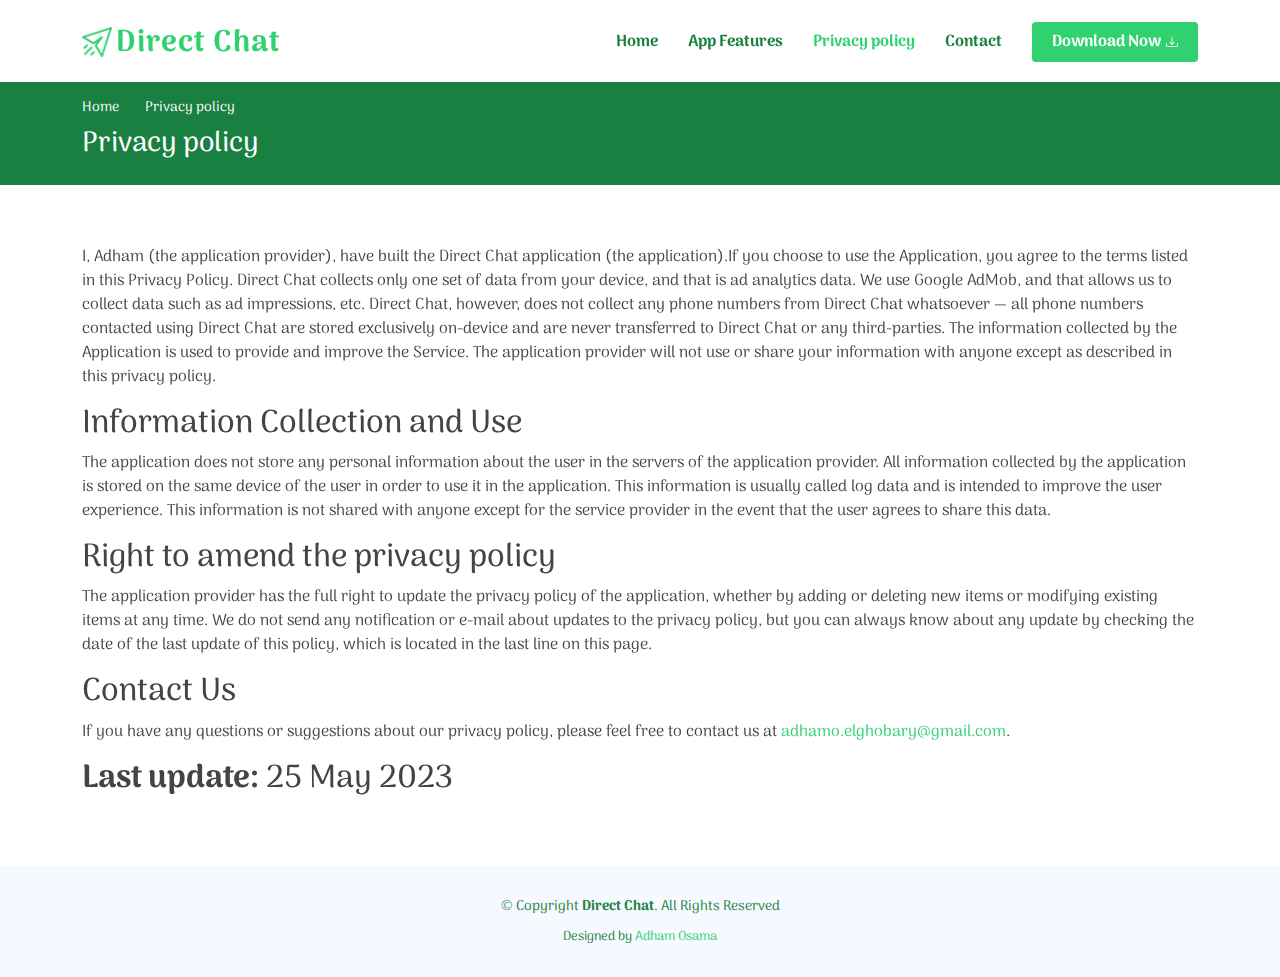
==== privacy.html @ 71d844eb "Direct Chat" ====
<!DOCTYPE html>
<html lang="en">

<head>
  <meta charset="utf-8">
  <meta content="width=device-width, initial-scale=1.0" name="viewport">

  <title>Privacy policy - Direct Chat</title>
  <meta content="" name="description">
  <meta content="" name="keywords">

  <!-- Favicons -->
  <link href="assets/img/favicon.png" rel="icon">
  <link href="assets/img/apple-touch-icon.png" rel="apple-touch-icon">

  <!-- Google Fonts -->
  <link
    href="https://fonts.googleapis.com/css?family=Open+Sans:300,300i,400,400i,600,600i,700,700i|Arima:300,300i,400,400i,600,600i,700,700i|Poppins:300,300i,400,400i,500,500i,600,600i,700,700i"
    rel="stylesheet">

  <!-- Vendor CSS Files -->
  <link href="assets/vendor/aos/aos.css" rel="stylesheet">
  <link href="assets/vendor/bootstrap/css/bootstrap.min.css" rel="stylesheet">
  <link href="assets/vendor/bootstrap-icons/bootstrap-icons.css" rel="stylesheet">
  <link href="assets/vendor/glightbox/css/glightbox.min.css" rel="stylesheet">
  <link href="assets/vendor/remixicon/remixicon.css" rel="stylesheet">
  <link href="assets/vendor/swiper/swiper-bundle.min.css" rel="stylesheet">

  <!-- Template Main CSS File -->
  <link href="assets/css/style.css" rel="stylesheet">

</head>

<body>

  <!-- ======= Header ======= -->
  <header id="header" class="header fixed-top">
    <div class="container-fluid container-xl d-flex align-items-center justify-content-between">

      <a href="index.html" class="logo d-flex align-items-center">
        <img src="assets/img/log22o.png" alt="">
        <span>Direct Chat</span>
      </a>

      <nav id="navbar" class="navbar">
        <ul>
          <li><a href="index.html#hero">Home</a></li>
          <li><a class="nav-link scrollto" href="index.html#features">App Features</a></li>
          <li><a class="nav-link scrollto active" href="privacy.html">Privacy policy</a></li>
          <li><a class="nav-link scrollto" href="index.html#contact">Contact</a></li>
          <li><a class="getstarted scrollto"
              href="https://drive.google.com/u/0/uc?id=1XDtIHrwUkRfr_IU_y_qxEzrRKL7dYZ4J&export=download">Download Now<i
                class="bi bi-download"></i></a> </i></li>
        </ul>
        <i class="bi bi-list mobile-nav-toggle"></i>
      </nav><!-- .navbar -->

    </div>
  </header><!-- End Header -->

  <main id="main">

    <!-- ======= Breadcrumbs ======= -->
    <section class="breadcrumbs">
      <div class="container">

        <ol>
          <li><a href="index.html">Home</a></li>
          <li>Privacy policy</li>
        </ol>
        <h2>Privacy policy</h2>

      </div>
    </section><!-- End Breadcrumbs -->

    <section class="inner-page" data-aos="fade-up">
      <div class="container">
        <p>I, Adham (the application provider), have built the Direct Chat application (the application).If you choose
          to use the Application, you agree to the terms listed in this Privacy Policy.
          Direct Chat collects only one set of data from your device, and that is ad analytics data. We use Google
          AdMob, and that
          allows us to collect data such as ad impressions, etc. Direct Chat, however, does not collect any phone
          numbers
          from Direct Chat whatsoever — all phone numbers contacted using Direct Chat are stored exclusively on-device
          and
          are never transferred to Direct Chat or any third-parties.
          The information collected by the
          Application is used to provide and improve the Service. The application provider will not use or share your
          information with anyone except as described in this privacy policy.
        </p>
        <h2>Information Collection and Use</h2>
        <p>
          The application does not store any personal information about the user in the servers of the application
          provider. All information collected by the application is stored on the same device of the user in order to
          use it in the application. This information is usually called log data and is intended to improve the user
          experience. This information is not shared with anyone except for the service provider in the event that the
          user agrees to share this data.
        </p>
        <h2>Right to amend the privacy policy</h2>
        <p>
          The application provider has the full right to update the privacy policy of the application, whether by adding
          or deleting new items or modifying existing items at any time. We do not send any notification or e-mail about
          updates to the privacy policy, but you can always know about any update by checking the date of the last
          update of this policy, which is located in the last line on this page.
        </p>
        <h2>Contact Us</h2>
        <p>
          If you have any questions or suggestions about our privacy policy, please feel free to contact us at
          <a data-auto-recognition="true" href="mailto:adhamo.elghobary@gmail.com">adhamo.elghobary@gmail.com</a>.
        </p>
        <h2><strong>Last update: </strong><span>25 May 2023</span></h2>
      </div>
    </section>

  </main><!-- End #main -->

  <!-- ======= Footer ======= -->
  <footer id="footer" class="footer">
    <div class="container">
      <div class="copyright">
        &copy; Copyright <strong><span>Direct Chat</span></strong>. All Rights Reserved
      </div>
      <div class="credits">
        Designed by <a href="https://www.instagram.com/adham_oe" target="_blank">Adham Osama</a>
      </div>
    </div>
  </footer><!-- End Footer -->

  <a href="#" class="back-to-top d-flex align-items-center justify-content-center"><i
      class="bi bi-arrow-up-short"></i></a>

  <!-- Vendor JS Files -->
  <script src="assets/vendor/purecounter/purecounter_vanilla.js"></script>
  <script src="assets/vendor/aos/aos.js"></script>
  <script src="assets/vendor/bootstrap/js/bootstrap.bundle.min.js"></script>
  <script src="assets/vendor/glightbox/js/glightbox.min.js"></script>
  <script src="assets/vendor/isotope-layout/isotope.pkgd.min.js"></script>
  <script src="assets/vendor/swiper/swiper-bundle.min.js"></script>
  <script src="assets/vendor/php-email-form/validate.js"></script>

  <!-- Template Main JS File -->
  <script src="assets/js/main.js"></script>

</body>

</html>
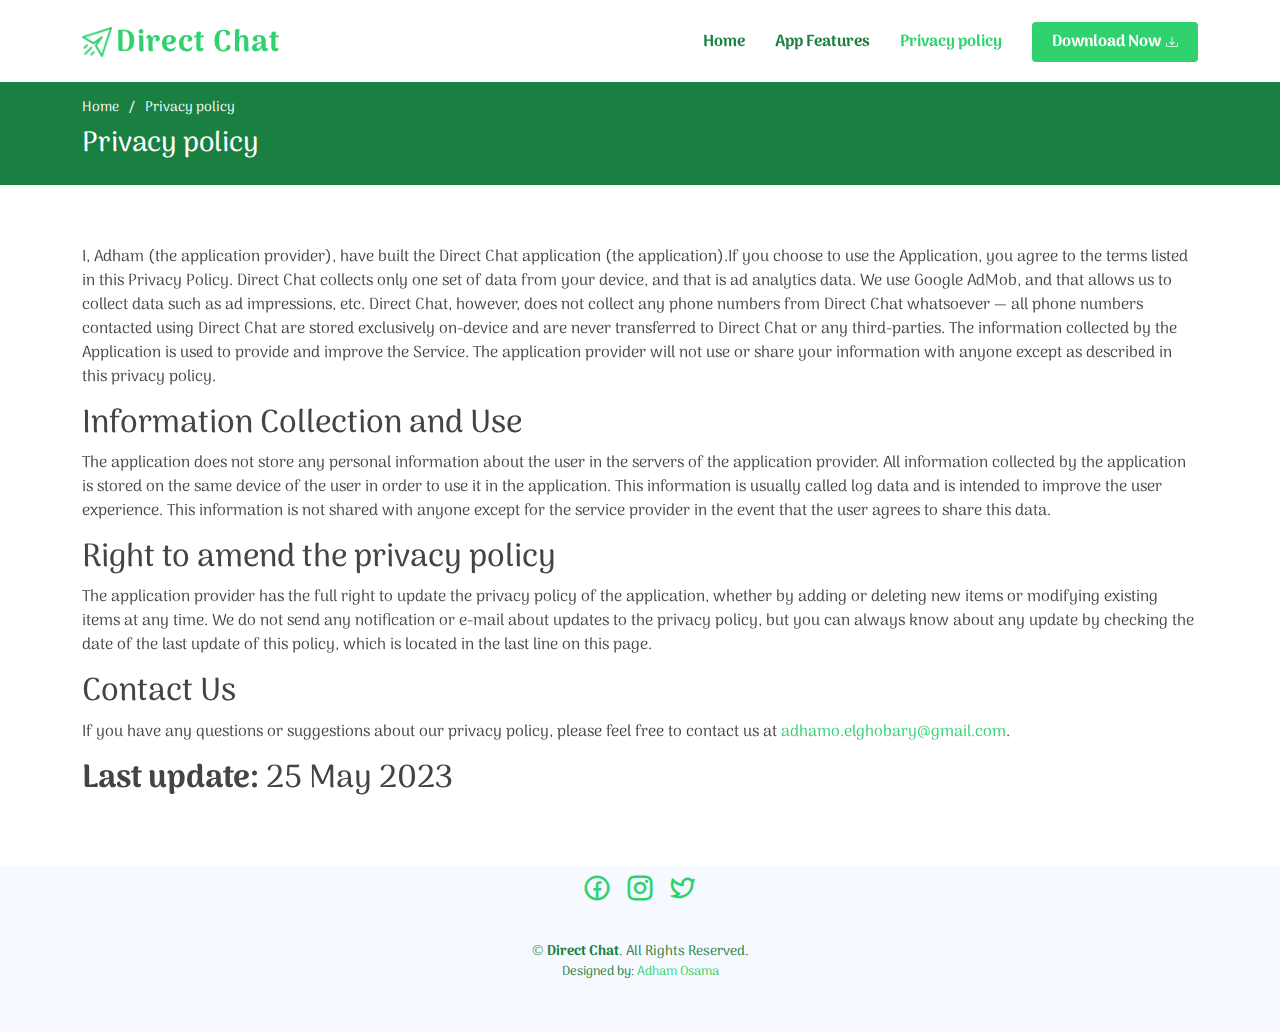
==== commit fb1f2827: "Direct Chat app" ====
--- a/privacy.html
+++ b/privacy.html
@@ -47,9 +47,8 @@
           <li><a href="index.html#hero">Home</a></li>
           <li><a class="nav-link scrollto" href="index.html#features">App Features</a></li>
           <li><a class="nav-link scrollto active" href="privacy.html">Privacy policy</a></li>
-          <li><a class="nav-link scrollto" href="index.html#contact">Contact</a></li>
-          <li><a class="getstarted scrollto"
-              href="https://drive.google.com/u/0/uc?id=1XDtIHrwUkRfr_IU_y_qxEzrRKL7dYZ4J&export=download">Download Now<i
+          <!-- <li><a class="nav-link scrollto" href="index.html#contact">Contact</a></li> -->
+          <li><a class="getstarted scrollto" download="Direct Chat" href="assets/app/Direct Chat.apk">Download Now<i
                 class="bi bi-download"></i></a> </i></li>
         </ul>
         <i class="bi bi-list mobile-nav-toggle"></i>
@@ -116,12 +115,23 @@
 
   <!-- ======= Footer ======= -->
   <footer id="footer" class="footer">
+    <div id="social">
+      <a href="https://www.facebook.com/theadhom" target="_blank">
+        <i class="ri-facebook-circle-line"></i>
+      </a>
+      <a href="https://www.instagram.com/adham_oe" target="_blank">
+        <i class="ri-instagram-line"></i>
+      </a>
+      <a href="https://twitter.com/adham_oe" target="_blank">
+        <i class="ri-twitter-line"></i>
+      </a>
+    </div>
     <div class="container">
       <div class="copyright">
-        &copy; Copyright <strong><span>Direct Chat</span></strong>. All Rights Reserved
+        &copy; <strong><span>Direct Chat</span></strong>. All Rights Reserved.
       </div>
       <div class="credits">
-        Designed by <a href="https://www.instagram.com/adham_oe" target="_blank">Adham Osama</a>
+        Designed by: <a href="index.html">Adham Osama</a>
       </div>
     </div>
   </footer><!-- End Footer -->
--- a/assets/css/style.css
+++ b/assets/css/style.css
@@ -114,7 +114,7 @@
 .breadcrumbs ol li+li::before {
   display: inline-block;
   padding-right: 10px;
-  color: #198041;
+  color: #fff;
   content: "/";
 }
 
@@ -291,7 +291,7 @@
   right: 0;
   left: 0;
   bottom: 0;
-  background: rgba(48, 209, 111, 0.9);
+  background: rgba(25, 128, 65, 0.9);
   transition: 0.3s;
 }
 
@@ -622,23 +622,22 @@
 --------------------------------------------------------------*/
 .footer {
   background: #f6f9ff;
-  padding: 0 0 30px 0;
+  padding: 0 0 50px 0;
   font-size: 14px;
-}
-
-.footer .footer-top .footer-contact p {
-  line-height: 26px;
+  text-align: center;
+}
+
+.footer i {
+  font-size: 30px;
+  padding: 5px;
 }
 
 .footer .copyright {
-  text-align: center;
   padding-top: 30px;
   color: #198041;
 }
 
 .footer .credits {
-  padding-top: 10px;
-  text-align: center;
   font-size: 13px;
   color: #198041;
 }